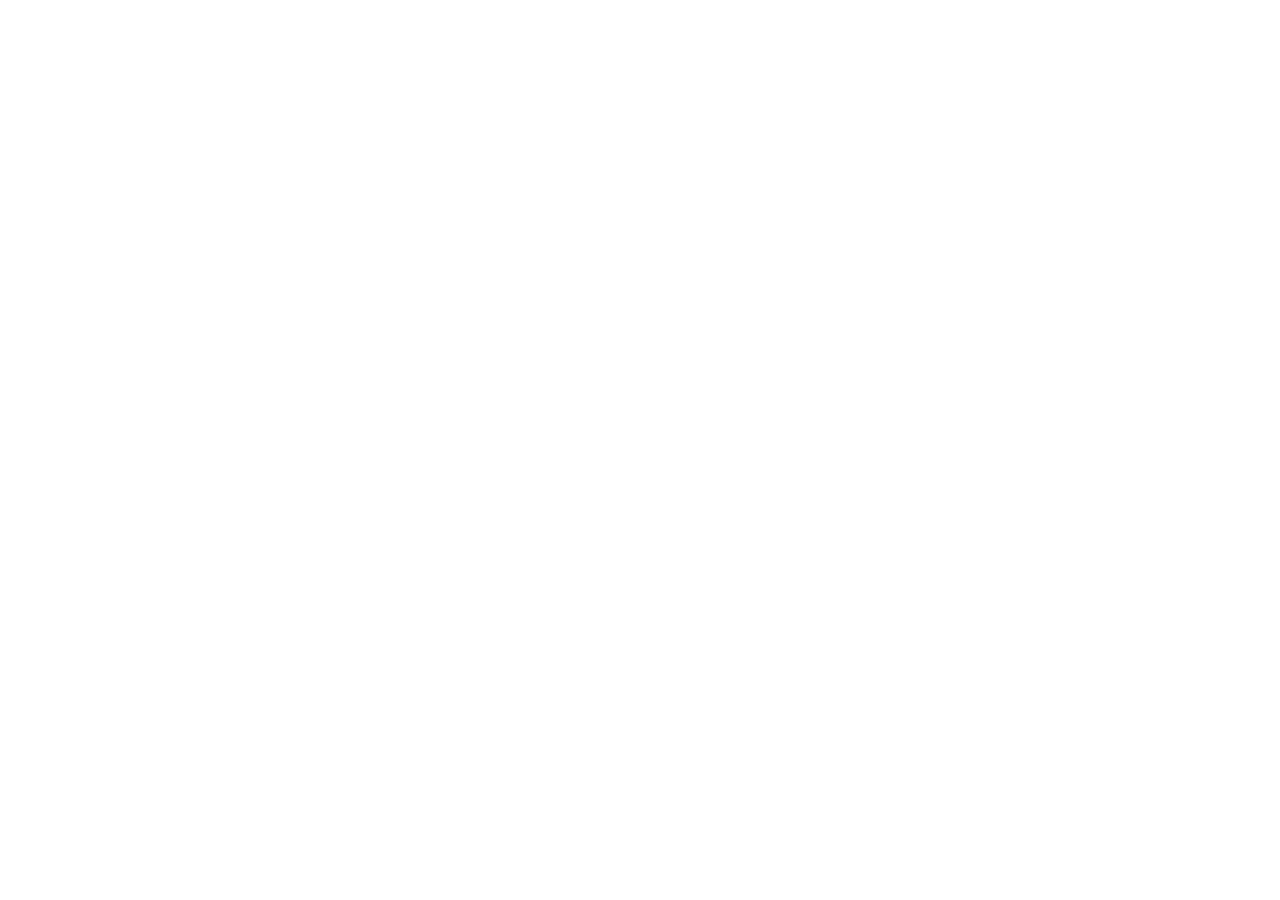
==== index.html @ 5cb2002f "Add files via upload" ====
<!doctype html>
<html lang="zh-CN">
  <head>
    <meta charset="UTF-8" />
    <meta
      name="viewport"
      content="width=device-width, initial-scale=1.0, maximum-scale=1.0, user-scalable=no, viewport-fit=cover"
    />
    <meta name="theme-color" content="#0070C0" />
    <meta property="og:title" content="KRONZ 规格书生成器（手机版）" />
    <meta
      property="og:description"
      content="手机浏览器 / 微信内打开，编辑并生成产品规格书，本地保存，可导出 PDF 与 Word。"
    />
    <title>KRONZ 规格书生成器（手机版）</title>
    <script type="module" crossorigin src="./assets/mobile-DFa9JgNS.js"></script>
    <link rel="stylesheet" crossorigin href="./assets/mobile-BYvAooSW.css">
  </head>
  <body>
    <div id="root"></div>
  </body>
</html>
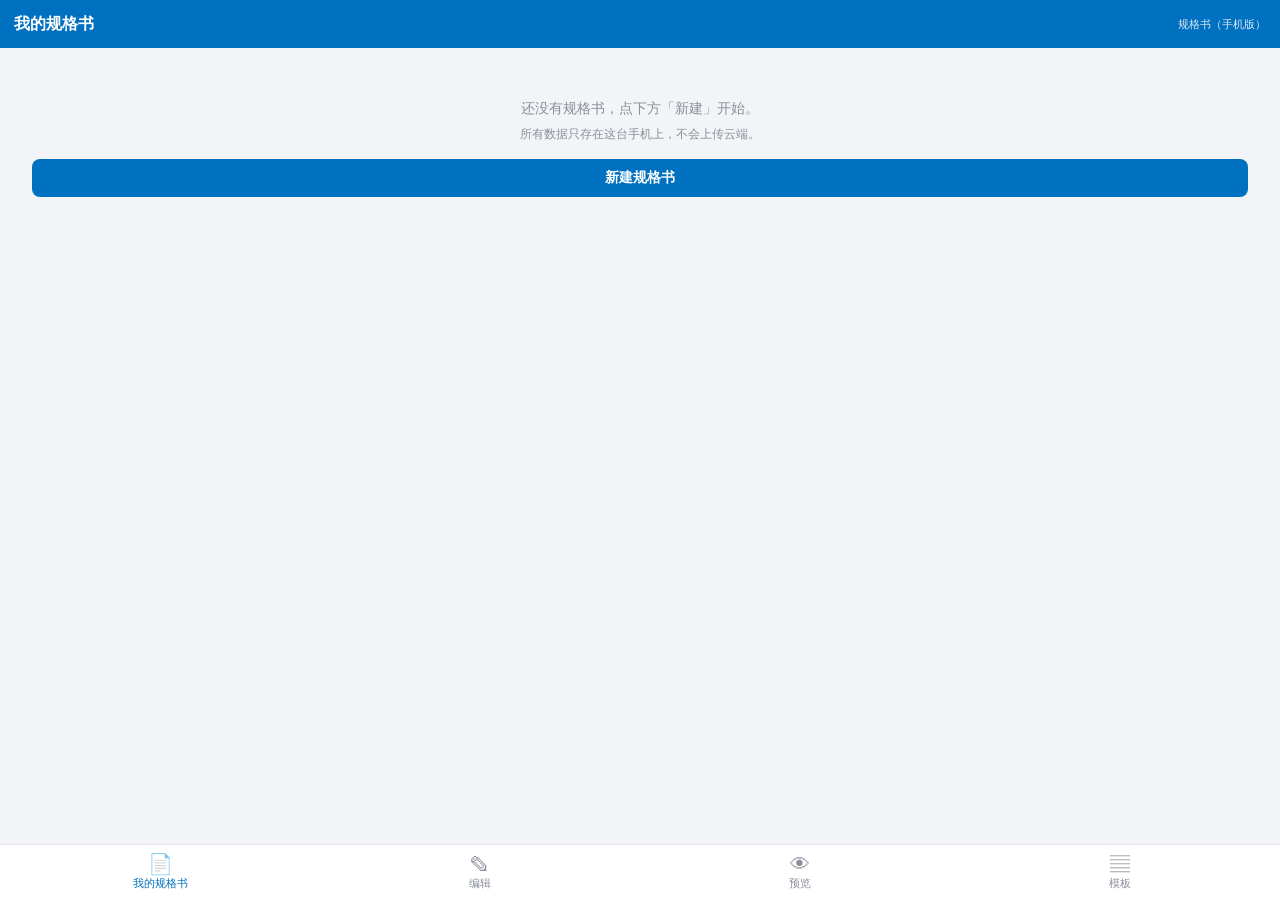
==== commit 1a67fe14: "Add files via upload" ====
--- a/index.html
+++ b/index.html
@@ -13,8 +13,8 @@
       content="手机浏览器 / 微信内打开，编辑并生成产品规格书，本地保存，可导出 PDF 与 Word。"
     />
     <title>KRONZ 规格书生成器（手机版）</title>
-    <script type="module" crossorigin src="./assets/mobile-DFa9JgNS.js"></script>
-    <link rel="stylesheet" crossorigin href="./assets/mobile-BYvAooSW.css">
+    <script type="module" crossorigin src="./mobile-DFa9JgNS.js"></script>
+    <link rel="stylesheet" crossorigin href="./mobile-BYvAooSW.css">
   </head>
   <body>
     <div id="root"></div>
--- a/mobile-BYvAooSW.css
+++ b/mobile-BYvAooSW.css
@@ -0,0 +1 @@
+:root{--ds-page-w: 210mm;--ds-page-h: 297mm;--ds-col-gap: 8mm;--ds-ink: #000;--ds-font: "Microsoft YaHei", "微软雅黑", "Source Han Sans SC", "Noto Sans SC", Arial, sans-serif;--ds-stall-bg: #f5f7fa}.ds-doc{display:flex;flex-direction:column;align-items:center;gap:6mm}.ds-doc--print{gap:0}.ds-sheet{box-sizing:border-box;position:relative;width:var(--ds-page-w);height:var(--ds-page-h);padding:var(--ds-mt) var(--ds-mr) var(--ds-mb) var(--ds-ml);background:#fff;color:var(--ds-ink);font-family:var(--ds-font);font-size:var(--ds-body-pt);line-height:1.32;display:flex;flex-direction:column;overflow:hidden;-webkit-font-smoothing:antialiased;box-shadow:0 .5mm 2mm #0000002e}.ds-sheet *{box-sizing:border-box}.ds-head{flex:0 0 auto;min-height:var(--ds-head-min-h, 0)}.ds-body{flex:1 1 auto;min-height:0;overflow:hidden;padding-top:var(--ds-header-gap);padding-bottom:var(--ds-footer-gap);display:flex;flex-direction:column}.ds-foot{flex:0 0 auto;position:relative}.ds-body--cols{flex-direction:row;align-items:stretch;gap:var(--ds-col-gap)}.ds-col{flex:1 1 0;min-width:0;display:flex;flex-direction:column}.ds-body--cols.ds-body--vcenter{justify-content:flex-start}.ds-body--cols.ds-body--vcenter .ds-col{justify-content:center}.ds-body--cols .ds-row{grid-template-columns:minmax(0,52%) minmax(0,1fr);padding-left:0;padding-right:0}.ds-body--cols .ds-row__name{padding-right:2mm}.ds-tpara{margin:0 0 var(--ds-tpara-gap, 1.5mm);white-space:pre-wrap;overflow-wrap:anywhere}.ds-head__row{display:flex;align-items:flex-start;justify-content:space-between}.ds-head__cat{font-size:var(--ds-category-pt);font-style:normal;color:var(--ds-category-color);font-weight:700;max-width:none;overflow:visible;text-overflow:clip;white-space:normal;overflow-wrap:break-word;flex:0 1 auto;min-width:0;font-family:var(--ds-category-font, var(--ds-font))}.ds-head__logo{height:auto;display:block;margin-top:-4.92mm;max-width:48mm;max-height:11mm;-o-object-fit:contain;object-fit:contain}.ds-head__logo-text{margin-top:-4.92mm;font-size:21pt;font-weight:800;font-style:italic;letter-spacing:.06em;color:var(--ds-brand);line-height:1}.ds-head__rule{margin-top:var(--ds-rule-gap);border-top:var(--ds-rule-thickness, .339mm) solid var(--ds-rule-color)}.ds-title{display:flex;align-items:flex-start;gap:3mm}.ds-title__left{flex:1 1 auto;min-width:0}.ds-title__hero{flex:0 0 auto;width:var(--ds-hero-width);max-height:var(--ds-hero-max-h);display:flex;align-items:flex-start;justify-content:var(--ds-hero-align, center)}.ds-title__hero img{display:block;width:100%;height:auto;max-width:100%;max-height:100%;-o-object-fit:contain;object-fit:contain}.ds-title__hero-ph{width:100%;aspect-ratio:3 / 4;border:.2mm dashed var(--ds-row-line)}.ds-title--hero-horizontal{flex-direction:column;align-items:stretch}.ds-title__hero--horizontal{width:100%;max-width:100%;max-height:var(--ds-hero-max-h);justify-content:var(--ds-hero-align, center);align-items:flex-start}.ds-title--hero-side-left{flex-direction:row-reverse}.ds-body--vcenter{justify-content:center}.ds-model{color:var(--ds-model-color);font-weight:var(--ds-model-weight, 700);font-style:var(--ds-model-style, normal);font-size:var(--ds-model-pt);font-family:var(--ds-model-font, var(--ds-font));line-height:1.15;white-space:nowrap;margin-bottom:1.6mm}.ds-model--wrap{white-space:normal;word-break:break-all;line-height:1.15}.ds-feat{display:flex;gap:1.6mm;align-items:baseline;font-size:var(--ds-feature-pt);font-weight:var(--ds-feature-weight, 400);font-style:var(--ds-feature-style, normal);font-family:var(--ds-feature-font, var(--ds-font));color:var(--ds-feature-color, var(--ds-ink));line-height:1.7}.ds-feat__bullet{flex:0 0 auto;color:var(--ds-bullet-color);font-size:calc(var(--ds-feature-pt) * var(--ds-bullet-scale));font-style:normal;line-height:inherit;margin-right:-.4mm}.ds-feat__text{min-width:0;word-break:break-word}.ds-bar{background:var(--ds-brand);color:var(--ds-brand-text);padding:var(--ds-bar-pad-y) 0 var(--ds-bar-pad-y) var(--ds-bar-pad-left);font-size:var(--ds-bar-pt);line-height:1.25;-moz-column-break-inside:avoid;break-inside:avoid;font-family:var(--ds-bar-font, var(--ds-font))}.ds-bar__en,.ds-bar__zh{font-weight:var(--ds-bar-weight, 700);font-style:var(--ds-bar-style, normal)}.ds-bar--stacked .ds-bar__zh{display:block}.ds-row{display:grid;grid-template-columns:86mm 1fr;border-bottom:var(--ds-row-line-w, .339mm) solid var(--ds-row-line);padding:.6mm 0 .68mm calc(22.6mm - var(--ds-ml));font-size:var(--ds-body-pt);line-height:1.15;-moz-column-break-inside:avoid;break-inside:avoid;font-weight:var(--ds-row-weight, 400);font-style:var(--ds-row-style, normal);color:var(--ds-row-color, var(--ds-ink))}.ds-row--manual{min-height:var(--ds-row-h);align-items:center}.ds-row--manual .ds-row__name,.ds-row--manual .ds-row__value{display:flex;align-items:center;min-width:0}.ds-row[data-zebra="1"]{background:var(--ds-zebra-bg)}.ds-row__name{padding-right:3mm;word-break:break-word}.ds-row__value{word-break:break-word}.ds-params4{display:grid;grid-template-columns:repeat(4,minmax(0,1fr));-moz-column-gap:var(--ds-params-col-gap, 12.5mm);column-gap:var(--ds-params-col-gap, 12.5mm);align-items:start}.ds-params4__col{min-width:0;display:flex;flex-direction:column}.ds-row--4col{grid-template-columns:minmax(0,46%) minmax(0,1fr);padding-left:0;padding-right:0}.ds-row--4col .ds-row__name{padding-right:1.5mm}.ds-figs{display:flex;flex-wrap:wrap;gap:var(--ds-figs-gap);padding:2mm 0;align-items:flex-start;justify-content:center}.ds-figs--left{justify-content:flex-start}.ds-fig{-moz-column-break-inside:avoid;break-inside:avoid}.ds-fig__img{display:block;width:100%;height:auto;-o-object-fit:contain;object-fit:contain}.ds-fig__ph{display:block;width:100%;aspect-ratio:4 / 3;border:.2mm dashed var(--ds-row-line)}.ds-foot__rule{border-top:.2mm solid var(--ds-foot-rule-color)}.ds-foot__row{display:flex;align-items:center}.ds-foot__row--between{justify-content:space-between}.ds-foot__row--row{justify-content:flex-start}.ds-foot__row--column{flex-direction:column;align-items:stretch}.ds-foot__block{white-space:nowrap;overflow:hidden;text-overflow:ellipsis;line-height:1.3;font-family:var(--ds-foot-font, var(--ds-font))}.ds-foot__block img{display:block;height:auto}.ds-head__row--mirror,.ds-foot__row--between.ds-foot__row--mirror{flex-direction:row-reverse}.ds-foot__row--row.ds-foot__row--mirror{flex-direction:row-reverse;justify-content:flex-end}.ds-foot__pager-badge{display:inline-block;padding:var(--ds-badge-pad-y) var(--ds-badge-pad-x);background:var(--ds-badge-bg);color:var(--ds-badge-text);line-height:1.25;white-space:nowrap;-webkit-print-color-adjust:exact;print-color-adjust:exact}.ds-foot__pager-badge--odd{clip-path:polygon(var(--ds-badge-slant) 0,100% 0,100% 100%,0 100%)}.ds-foot__pager-badge--even{clip-path:polygon(0 0,calc(100% - var(--ds-badge-slant)) 0,100% 100%,0 100%)}.ds-foot__pager-badge--rounded,.ds-foot__pager-badge--slant,.ds-foot__pager-badge--ellipse,.ds-foot__pager-badge--diamond{position:relative;isolation:isolate;background:transparent;clip-path:none}.ds-foot__pager-badge--ellipse,.ds-foot__pager-badge--diamond{padding-left:calc(var(--ds-badge-pad-x) + 5mm);padding-right:calc(var(--ds-badge-pad-x) + 5mm)}.ds-foot__pager-badge--rounded:before,.ds-foot__pager-badge--slant:before,.ds-foot__pager-badge--ellipse:before,.ds-foot__pager-badge--diamond:before{content:"";position:absolute;top:0;right:0;bottom:0;left:0;z-index:-1;background:var(--ds-badge-bg);-webkit-print-color-adjust:exact;print-color-adjust:exact}.ds-foot__pager-badge--rounded:before{border-radius:var(--ds-badge-slant)}.ds-foot__pager-badge--ellipse:before{border-radius:50%}.ds-foot__pager-badge--slant.ds-foot__pager-badge--slant-odd:before{clip-path:polygon(var(--ds-badge-slant) 0,100% 0,calc(100% - var(--ds-badge-slant)) 100%,0 100%)}.ds-foot__pager-badge--slant.ds-foot__pager-badge--slant-even:before{clip-path:polygon(0 0,calc(100% - var(--ds-badge-slant)) 0,100% 100%,var(--ds-badge-slant) 100%)}.ds-foot__pager-badge--diamond:before{clip-path:polygon(50% 0,100% 50%,50% 100%,0 50%)}.ds-foot__pager-cell{display:flex;flex-direction:column;overflow:visible}.ds-foot__pager-cell--mirrored{margin-left:calc(var(--ds-mr) - var(--ds-ml))}.ds-foot__pager{display:block;white-space:nowrap;overflow:hidden;text-overflow:ellipsis}.ds-foot__row--book{justify-content:space-between}.ds-foot__book-mid{flex:1 1 auto;min-width:0;display:flex;align-items:center;justify-content:space-evenly;overflow:hidden}.ds-foot__pager-cell--left{flex:0 0 auto}.ds-foot__stamp{display:block;white-space:nowrap;line-height:1.2}.ds-decor__notice{position:absolute;line-height:1.2;white-space:nowrap;pointer-events:none}.ds-decor__notice--right{right:0}.ds-decor__notice--left{left:0}.ds-decor__notice--center{top:50%;transform-origin:50% 50%;transform:translate(var(--ds-notice-x, 0),calc(-50% + var(--ds-notice-top, 0mm))) rotate(-90deg)}.ds-decor__notice--top{top:calc(var(--ds-mt) - .6em);transform-origin:100% 50%;transform:translate(var(--ds-notice-x, 0),var(--ds-notice-top, 0mm)) rotate(-90deg)}.ds-decor__notice--bottom{top:calc(100% - var(--ds-mb) - .6em);transform-origin:0% 50%;transform:translate(var(--ds-notice-x, 0),var(--ds-notice-top, 0mm)) rotate(-90deg)}.ds-decor__notice--center.ds-decor__notice--right{--ds-notice-x: calc(50% - .6em) }.ds-decor__notice--center.ds-decor__notice--left{--ds-notice-x: calc(.6em - 50%) }.ds-decor__notice--top.ds-decor__notice--right{--ds-notice-x: -.6em}.ds-decor__notice--top.ds-decor__notice--left{--ds-notice-x: calc(.6em - 100%) }.ds-decor__notice--bottom.ds-decor__notice--right{--ds-notice-x: calc(100% - .6em) }.ds-decor__notice--bottom.ds-decor__notice--left{--ds-notice-x: .6em}.ds-decor__bottom{position:absolute;line-height:1.2;white-space:nowrap;pointer-events:none}.ds-decor__bottom--left{left:var(--ds-ml)}.ds-decor__bottom--right{right:var(--ds-mr)}.ds-decor__stamprow{position:absolute;display:flex;justify-content:space-between;align-items:baseline;left:var(--ds-ml);right:var(--ds-mr);white-space:nowrap;pointer-events:none;font-family:var(--ds-foot-font, var(--ds-font))}.ds-decor__stamprow--mirror{left:var(--ds-mr)}.ds-measure-item{font-family:var(--ds-font);font-size:var(--ds-body-pt);line-height:1.32;color:var(--ds-ink)}.ds-empty{flex:1 1 auto;border:.2mm dashed var(--ds-row-line)}.ds-stall{box-sizing:border-box;width:var(--ds-page-w, 210mm);padding:8mm;border:.4mm solid var(--ds-brand);background:var(--ds-stall-bg);font-family:var(--ds-font);font-size:9pt;line-height:1.6;color:var(--ds-category-color)}.ds-stall__title{font-weight:700;margin-bottom:2mm}.ds-stall__hint{font-size:8.5pt;color:var(--ds-row-line)}@media print{@page{size:A4 portrait;margin:0}html,body{margin:0!important;padding:0!important;background:#fff!important}body{display:block}.ds-sheet{height:calc(var(--ds-page-h, 297mm) - .2mm);margin:0;box-shadow:none;-moz-column-break-after:page;break-after:page;page-break-after:always;-moz-column-break-inside:avoid;break-inside:avoid}.ds-sheet:last-child{-moz-column-break-after:auto;break-after:auto;page-break-after:auto}*{-webkit-print-color-adjust:exact!important;print-color-adjust:exact!important}.ds-no-print{display:none!important}}:root{--kr-primary: #0070c0;--kr-primary-dark: #005a9e;--kr-bg: #f2f4f7;--kr-card: #ffffff;--kr-text: #1f2329;--kr-muted: #8a8f99;--kr-border: #e3e6eb;--kr-danger: #e34d59;--kr-nav-h: 56px;--kr-top-h: 48px;--kr-safe-b: env(safe-area-inset-bottom, 0px);font-family:-apple-system,BlinkMacSystemFont,Microsoft YaHei,PingFang SC,Helvetica Neue,Arial,sans-serif}*{box-sizing:border-box;-webkit-tap-highlight-color:transparent}html,body,#root{margin:0;padding:0;height:100%;background:var(--kr-bg);color:var(--kr-text)}button{font-family:inherit;cursor:pointer}.kr-app{display:flex;flex-direction:column;height:100%}.kr-topbar{height:var(--kr-top-h);flex:0 0 auto;display:flex;align-items:center;justify-content:space-between;padding:0 14px;background:var(--kr-primary);color:#fff;font-size:16px;font-weight:600}.kr-topbar .kr-top-sub{font-size:11px;font-weight:400;opacity:.85}.kr-body{flex:1 1 auto;overflow-y:auto;-webkit-overflow-scrolling:touch;padding:12px;padding-bottom:calc(var(--kr-nav-h) + var(--kr-safe-b) + 12px)}.kr-nav{position:fixed;left:0;right:0;bottom:0;height:calc(var(--kr-nav-h) + var(--kr-safe-b));padding-bottom:var(--kr-safe-b);display:flex;background:var(--kr-card);border-top:1px solid var(--kr-border);z-index:20}.kr-nav button{flex:1;border:none;background:transparent;display:flex;flex-direction:column;align-items:center;justify-content:center;gap:2px;font-size:11px;color:var(--kr-muted)}.kr-nav button.active{color:var(--kr-primary)}.kr-nav button .kr-nav-ico{font-size:20px;line-height:1}.kr-card{background:var(--kr-card);border-radius:12px;padding:14px;margin-bottom:12px;box-shadow:0 1px 3px #0000000a}.kr-card h3{margin:0 0 10px;font-size:14px;color:var(--kr-muted);font-weight:600}.kr-btn{border:none;border-radius:8px;background:var(--kr-primary);color:#fff;padding:10px 14px;font-size:14px;font-weight:600}.kr-btn:active{background:var(--kr-primary-dark)}.kr-btn.block{width:100%}.kr-btn.ghost{background:transparent;color:var(--kr-primary);border:1px solid var(--kr-primary)}.kr-btn.danger{background:var(--kr-danger)}.kr-btn.sm{padding:6px 10px;font-size:12px}.kr-field{margin-bottom:10px}.kr-field label{display:block;font-size:12px;color:var(--kr-muted);margin-bottom:4px}.kr-input,.kr-select{width:100%;border:1px solid var(--kr-border);border-radius:8px;padding:9px 10px;font-size:15px;background:#fff;color:var(--kr-text)}.kr-input:focus,.kr-select:focus{outline:none;border-color:var(--kr-primary)}.kr-row{display:flex;gap:8px;align-items:center}.kr-row>.kr-input{flex:1}.kr-list-item{display:flex;align-items:center;justify-content:space-between;padding:12px;background:var(--kr-card);border-radius:10px;margin-bottom:8px}.kr-list-item .kr-li-main{font-size:15px;font-weight:600}.kr-list-item .kr-li-sub{font-size:11px;color:var(--kr-muted);margin-top:2px}.kr-empty{text-align:center;color:var(--kr-muted);padding:40px 20px;font-size:14px}.kr-chips{display:flex;gap:8px;flex-wrap:wrap}.kr-chip{border:1px solid var(--kr-border);background:#fff;border-radius:999px;padding:6px 14px;font-size:13px;color:var(--kr-text)}.kr-chip.active{background:var(--kr-primary);border-color:var(--kr-primary);color:#fff}.kr-preview-wrap{background:#fff;border-radius:12px;overflow:hidden;padding:8px}.kr-modal-mask{position:fixed;top:0;right:0;bottom:0;left:0;background:#0000008c;display:flex;align-items:center;justify-content:center;z-index:50;padding:16px}.kr-modal{background:#fff;border-radius:14px;max-width:420px;width:100%;max-height:86vh;overflow-y:auto;padding:18px}.kr-modal h3{margin:0 0 12px;font-size:16px}.kr-modal-actions{display:flex;gap:10px;margin-top:16px}.kr-modal-actions .kr-btn{flex:1}.kr-img-row{display:grid;grid-template-columns:repeat(3,1fr);gap:8px;margin-top:8px}.kr-img-row .kr-thumb{position:relative;border-radius:8px;overflow:hidden;background:#f0f0f0;aspect-ratio:1 / 1}.kr-img-row .kr-thumb img{width:100%;height:100%;-o-object-fit:cover;object-fit:cover}.kr-img-row .kr-thumb .kr-thumb-x{position:absolute;top:2px;right:2px;background:#00000080;color:#fff;border:none;border-radius:50%;width:20px;height:20px;font-size:12px}.kr-saving{font-size:11px;color:#ffffffd9}.kr-printing .kr-topbar,.kr-printing .kr-nav,.kr-printing .kr-preview-tools{display:none!important}.kr-printing .kr-body{padding:0;overflow:visible;height:auto}.kr-printing .kr-preview-wrap{border:none;border-radius:0;padding:0;overflow:visible}.kr-printing .kr-preview-wrap>div{width:auto!important;height:auto!important}.kr-printing .kr-preview-wrap>div>div{transform:none!important;width:auto!important}@media print{.kr-topbar,.kr-nav,.kr-preview-tools{display:none!important}.kr-body{padding:0;overflow:visible;height:auto}.kr-preview-wrap{border:none;border-radius:0;padding:0;overflow:visible}.kr-preview-wrap>div{width:auto!important;height:auto!important}.kr-preview-wrap>div>div{transform:none!important;width:auto!important}}
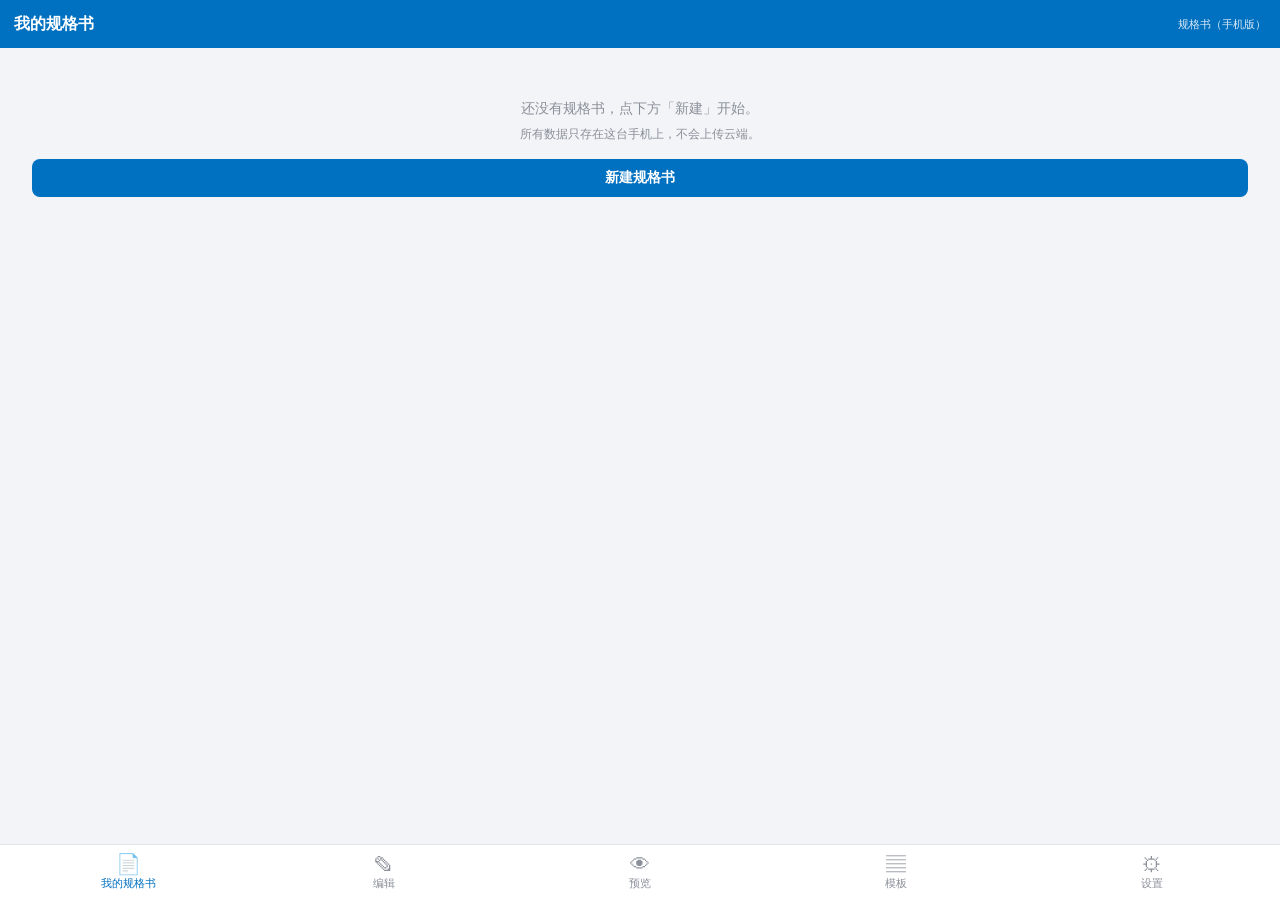
==== commit 1ef6e7ee: "Add files via upload" ====
--- a/index.html
+++ b/index.html
@@ -10,10 +10,10 @@
     <meta property="og:title" content="KRONZ 规格书生成器（手机版）" />
     <meta
       property="og:description"
-      content="手机浏览器 / 微信内打开，编辑并生成产品规格书，本地保存，可导出 PDF 与 Word。"
+      content="手机浏览器 / 微信内打开，编辑并生成产品规格书，本地保存，可导出 PDF。"
     />
     <title>KRONZ 规格书生成器（手机版）</title>
-    <script type="module" crossorigin src="./mobile-DFa9JgNS.js"></script>
+    <script type="module" crossorigin src="./mobile-Cab_IHBN.js"></script>
     <link rel="stylesheet" crossorigin href="./mobile-BYvAooSW.css">
   </head>
   <body>
